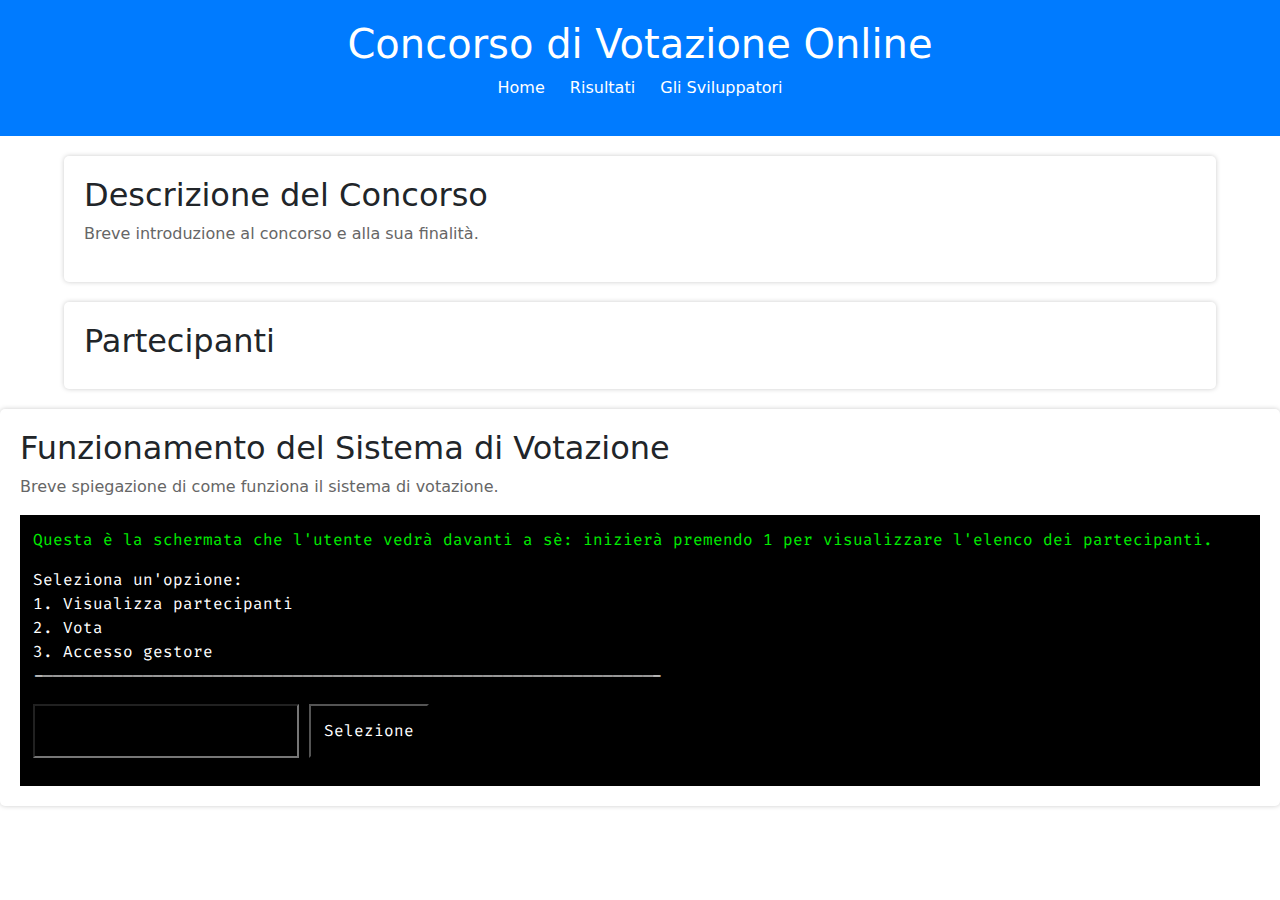
==== index.html @ dd04db2d "Sistemato tutorial" ====
<!DOCTYPE html>
<html lang="en">
<head>
    <meta charset="UTF-8">
    <link rel="preconnect" href="https://fonts.googleapis.com">
    <link rel="preconnect" href="https://fonts.gstatic.com" crossorigin>
    <link href="https://fonts.googleapis.com/css2?family=Fira+Code:wght@300..700&display=swap" rel="stylesheet">
    <meta name="viewport" content="width=device-width, initial-scale=1.0">
    <title>concorso di Votazione Online</title>
    <link rel="stylesheet" href="style.css">
    <link href="https://cdn.jsdelivr.net/npm/bootstrap@5.3.3/dist/css/bootstrap.min.css" rel="stylesheet" integrity="sha384-QWTKZyjpPEjISv5WaRU9OFeRpok6YctnYmDr5pNlyT2bRjXh0JMhjY6hW+ALEwIH" crossorigin="anonymous">
    <script src="https://cdn.jsdelivr.net/npm/bootstrap@5.3.3/dist/js/bootstrap.bundle.min.js" integrity="sha384-YvpcrYf0tY3lHB60NNkmXc5s9fDVZLESaAA55NDzOxhy9GkcIdslK1eN7N6jIeHz" crossorigin="anonymous"></script>
</head>
<body>
    <header>
        <h1>Concorso di Votazione Online</h1>
        <nav>
            <ul>
                <li><a href="index.html">Home</a></li>
                <li><a href="risultati.html">Risultati</a></li>
                <li><a href="sviluppatori.html">Gli Sviluppatori</a></li>
            </ul>
        </nav>
    </header> 
    <section id="descrizione">
        <h2>Descrizione del Concorso</h2>
        <p>Breve introduzione al concorso e alla sua finalità.</p>
    </section>
    <section id="partecipanti">
        <h2>Partecipanti</h2>
        
    </section>
    <section id="funzionamento">
        <h2>Funzionamento del Sistema di Votazione</h2>
        <p>Breve spiegazione di come funziona il sistema di votazione.</p>
        <div id="screen">
            <div class="java screen">
                <p class="tutorial-color" id="tutorial">Questa è la schermata che l'utente vedrà davanti a sè: inizierà premendo 1 per visualizzare l'elenco dei partecipanti.</p>
                <p>
                    Seleziona un'opzione:<br />
                    1. Visualizza partecipanti<br />
                    2. Vota<br />
                    3. Accesso gestore<br />
                    ---------------------------------------------------------------<br />
                </p>
                <input id="choice" type="number" class="java" />
                <button class="java" onclick="choice()">Selezione</button>
                <p id="message"></p>
            </div>
        </div>
        <div id="choice-div"></div>
    </section>
    <script src="script.js"></script>
</body>
</html>
---- style.css ----
body {
  font-family: Arial, sans-serif;
  margin: 0;
  padding: 0;
  background-color: #f4f4f4;
}

header {
  background-color: #007bff;
  color: white;
  padding: 20px 0;
  text-align: center;
}

nav ul {
  list-style-type: none;
  padding: 0;
}

nav ul li {
  display: inline;
  margin: 0 10px;
}

nav ul li a {
  color: white;
  text-decoration: none;
}

section {
  margin: 20px 0;
  padding: 20px;
  background-color: white;
  border-radius: 5px;
  box-shadow: 0 0 5px #ccc;
}

section#descrizione, section#partecipanti {
  margin: 20px 5%;
}

h1, h2 {
  color: #333;
}

p {
  color: #666;
}
.java {
    background-color: black;
    color: white;
    padding: 1vw;
    font-family: "Fira Code", monospace;
    font-optical-sizing: auto;
    font-style: normal;
}
.java p{
    color:white;
}
.tutorial-color{
    color: #00ee00!important;
}

.screen {
    height: auto;
    padding: 1vw;
    
}
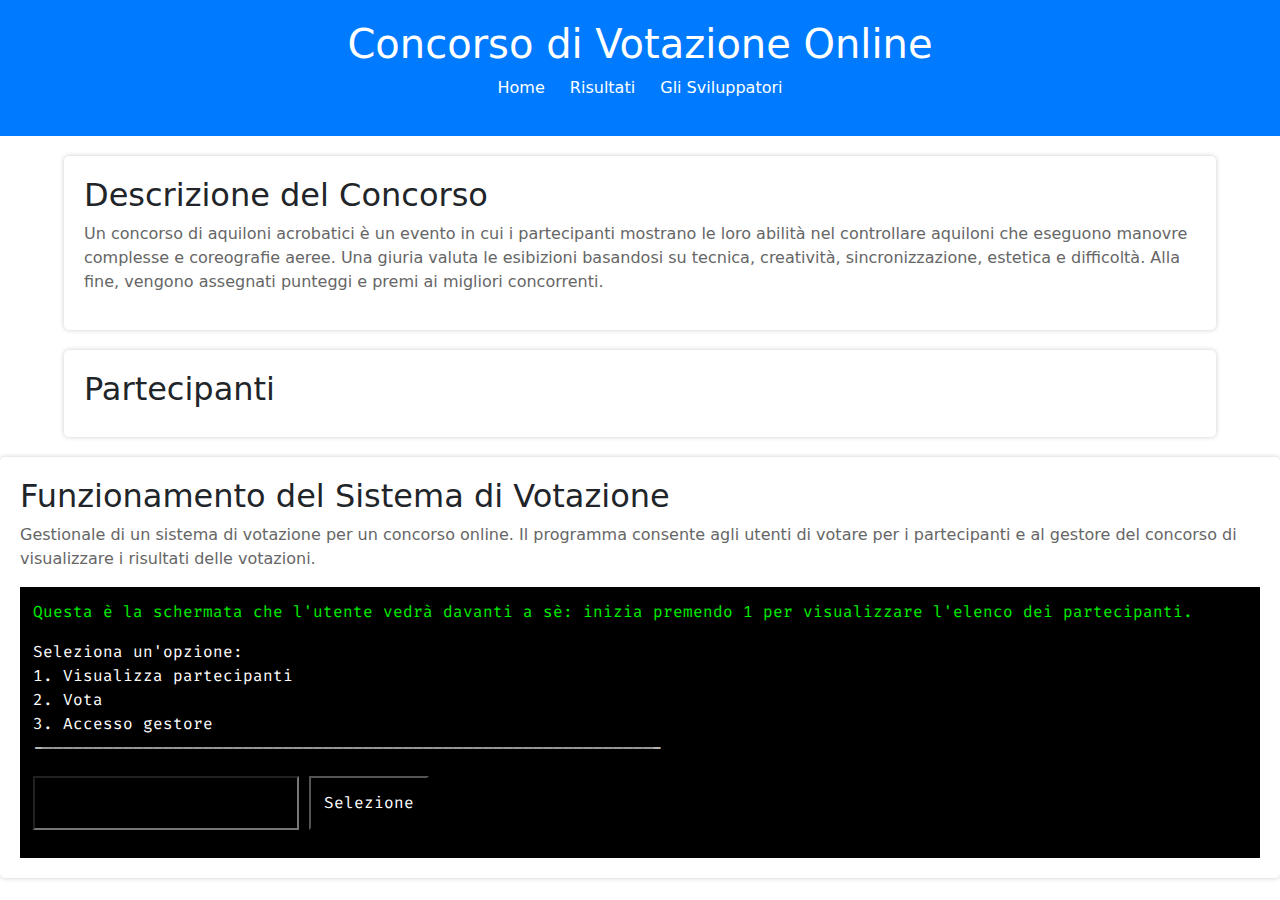
==== commit 8885ab4f: "speriamo" ====
--- a/index.html
+++ b/index.html
@@ -1,5 +1,6 @@
 <!DOCTYPE html>
 <html lang="en">
+
 <head>
     <meta charset="UTF-8">
     <link rel="preconnect" href="https://fonts.googleapis.com">
@@ -8,9 +9,13 @@
     <meta name="viewport" content="width=device-width, initial-scale=1.0">
     <title>concorso di Votazione Online</title>
     <link rel="stylesheet" href="style.css">
-    <link href="https://cdn.jsdelivr.net/npm/bootstrap@5.3.3/dist/css/bootstrap.min.css" rel="stylesheet" integrity="sha384-QWTKZyjpPEjISv5WaRU9OFeRpok6YctnYmDr5pNlyT2bRjXh0JMhjY6hW+ALEwIH" crossorigin="anonymous">
-    <script src="https://cdn.jsdelivr.net/npm/bootstrap@5.3.3/dist/js/bootstrap.bundle.min.js" integrity="sha384-YvpcrYf0tY3lHB60NNkmXc5s9fDVZLESaAA55NDzOxhy9GkcIdslK1eN7N6jIeHz" crossorigin="anonymous"></script>
+    <link href="https://cdn.jsdelivr.net/npm/bootstrap@5.3.3/dist/css/bootstrap.min.css" rel="stylesheet"
+        integrity="sha384-QWTKZyjpPEjISv5WaRU9OFeRpok6YctnYmDr5pNlyT2bRjXh0JMhjY6hW+ALEwIH" crossorigin="anonymous">
+    <script src="https://cdn.jsdelivr.net/npm/bootstrap@5.3.3/dist/js/bootstrap.bundle.min.js"
+        integrity="sha384-YvpcrYf0tY3lHB60NNkmXc5s9fDVZLESaAA55NDzOxhy9GkcIdslK1eN7N6jIeHz"
+        crossorigin="anonymous"></script>
 </head>
+
 <body>
     <header>
         <h1>Concorso di Votazione Online</h1>
@@ -21,21 +26,25 @@
                 <li><a href="sviluppatori.html">Gli Sviluppatori</a></li>
             </ul>
         </nav>
-    </header> 
+    </header>
     <section id="descrizione">
         <h2>Descrizione del Concorso</h2>
-        <p>Breve introduzione al concorso e alla sua finalità.</p>
+        <p>
+            Un concorso di aquiloni acrobatici è un evento in cui i partecipanti mostrano le loro abilità nel
+            controllare aquiloni che eseguono manovre complesse e coreografie aeree. Una giuria valuta le esibizioni
+            basandosi su tecnica, creatività, sincronizzazione, estetica e difficoltà. Alla fine, vengono assegnati
+            punteggi e premi ai migliori concorrenti.</p>
     </section>
     <section id="partecipanti">
         <h2>Partecipanti</h2>
-        
     </section>
     <section id="funzionamento">
         <h2>Funzionamento del Sistema di Votazione</h2>
-        <p>Breve spiegazione di come funziona il sistema di votazione.</p>
+        <p>Gestionale di un sistema di votazione per un concorso online. Il programma consente agli utenti di votare per i partecipanti e al gestore del concorso di visualizzare i risultati delle votazioni.</p>
         <div id="screen">
             <div class="java screen">
-                <p class="tutorial-color" id="tutorial">Questa è la schermata che l'utente vedrà davanti a sè: inizierà premendo 1 per visualizzare l'elenco dei partecipanti.</p>
+                <p class="tutorial-color" id="tutorial">Questa è la schermata che l'utente vedrà davanti a sè: inizia
+                    premendo 1 per visualizzare l'elenco dei partecipanti.</p>
                 <p>
                     Seleziona un'opzione:<br />
                     1. Visualizza partecipanti<br />
@@ -52,4 +61,5 @@
     </section>
     <script src="script.js"></script>
 </body>
+
 </html>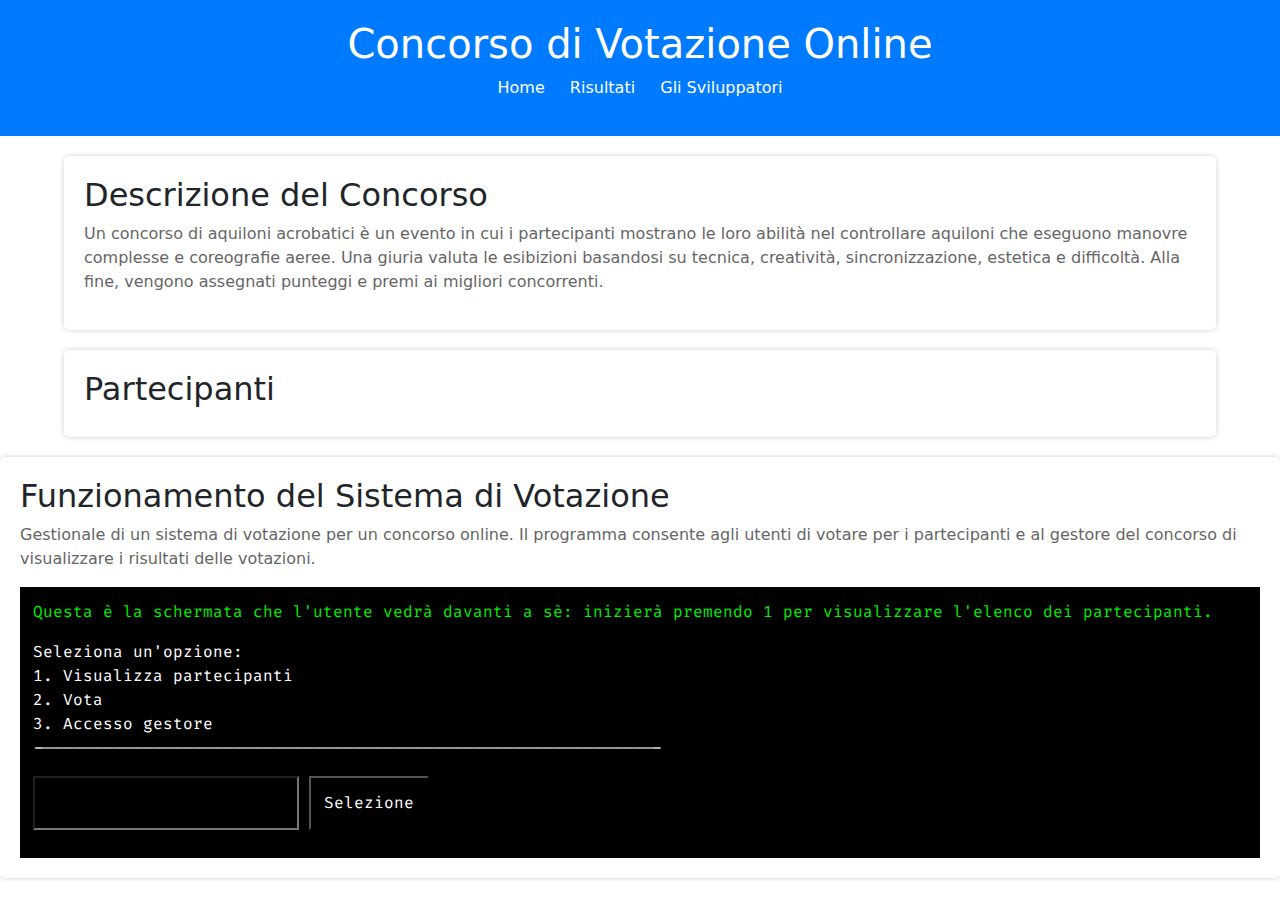
==== commit d4237806: "Merge branch 'main' of https://github.com/VincT89/ConcorsoOnline" ====
--- a/index.html
+++ b/index.html
@@ -43,7 +43,7 @@
         <p>Gestionale di un sistema di votazione per un concorso online. Il programma consente agli utenti di votare per i partecipanti e al gestore del concorso di visualizzare i risultati delle votazioni.</p>
         <div id="screen">
             <div class="java screen">
-                <p class="tutorial-color" id="tutorial">Questa è la schermata che l'utente vedrà davanti a sè: inizia
+                <p class="tutorial-color" id="tutorial">Questa è la schermata che l'utente vedrà davanti a sè: inizierà
                     premendo 1 per visualizzare l'elenco dei partecipanti.</p>
                 <p>
                     Seleziona un'opzione:<br />
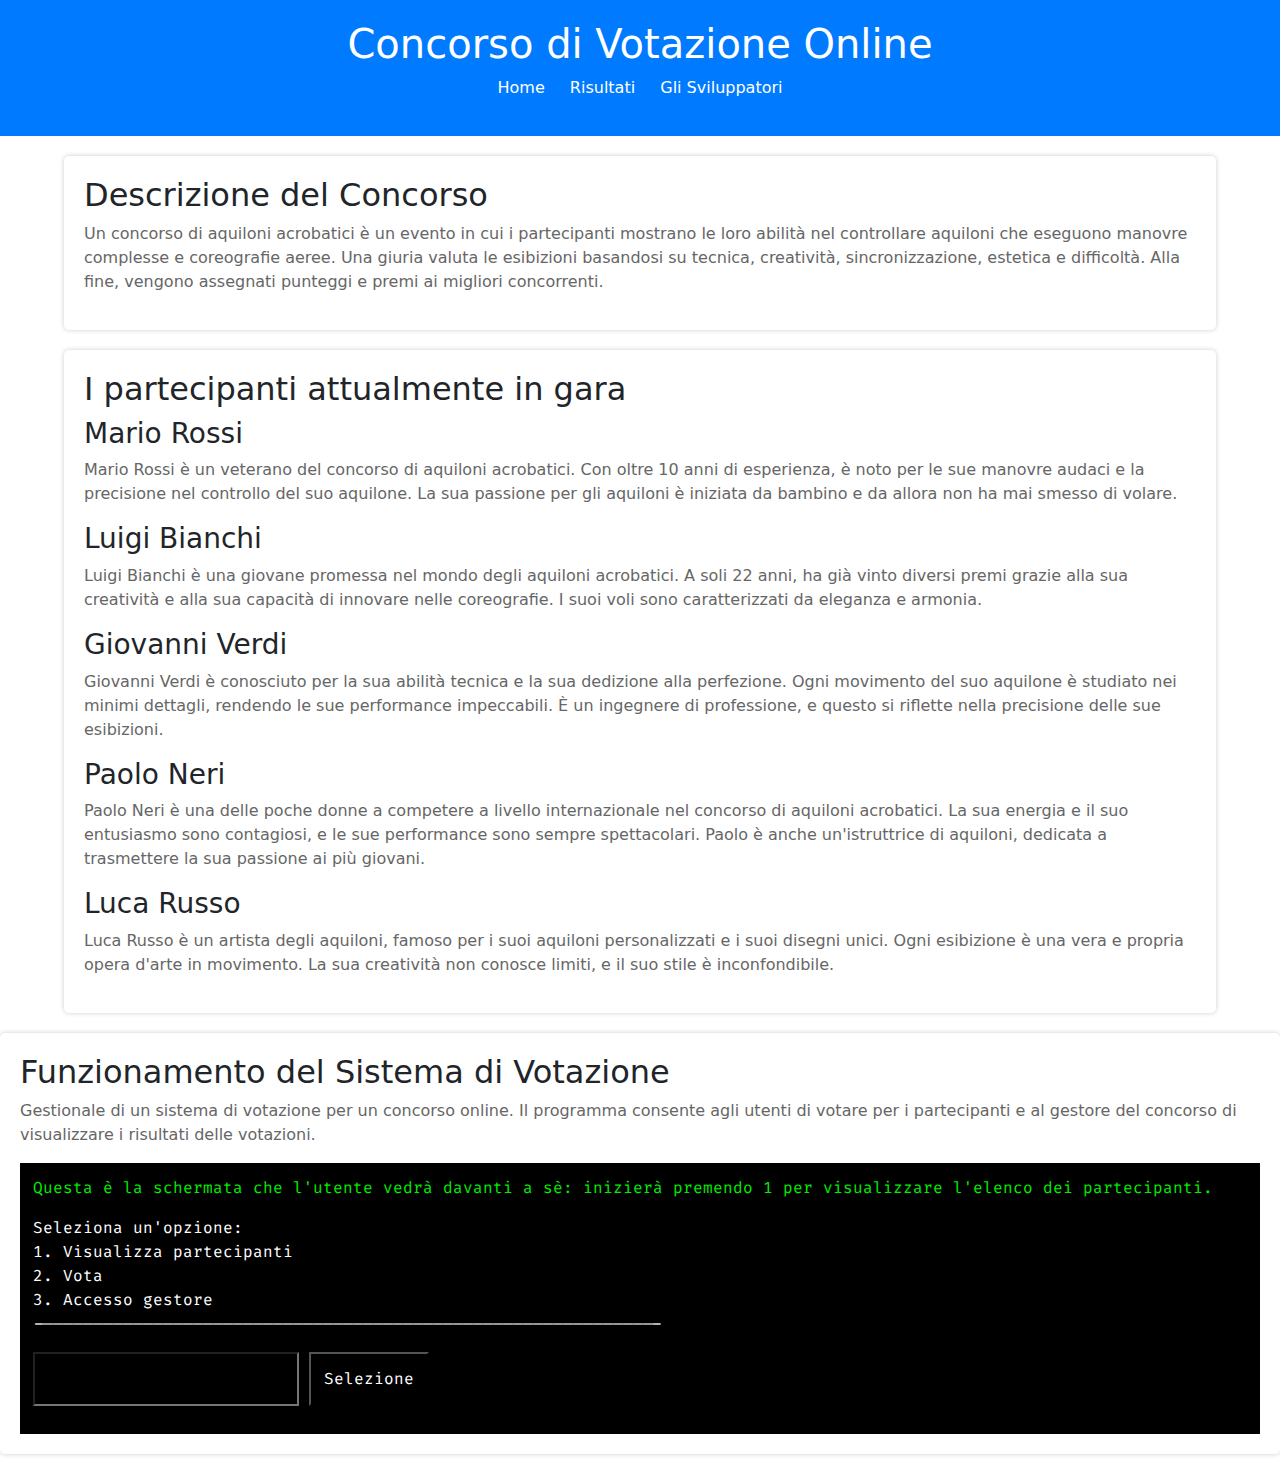
==== commit 3512d6f6: "Update index.html" ====
--- a/index.html
+++ b/index.html
@@ -36,7 +36,22 @@
             punteggi e premi ai migliori concorrenti.</p>
     </section>
     <section id="partecipanti">
-        <h2>Partecipanti</h2>
+        <h2>I partecipanti attualmente in gara</h2>
+
+        <h3>Mario Rossi</h3>
+        <p>Mario Rossi è un veterano del concorso di aquiloni acrobatici. Con oltre 10 anni di esperienza, è noto per le sue manovre audaci e la precisione nel controllo del suo aquilone. La sua passione per gli aquiloni è iniziata da bambino e da allora non ha mai smesso di volare.</p>
+
+        <h3>Luigi Bianchi</h3>
+        <p>Luigi Bianchi è una giovane promessa nel mondo degli aquiloni acrobatici. A soli 22 anni, ha già vinto diversi premi grazie alla sua creatività e alla sua capacità di innovare nelle coreografie. I suoi voli sono caratterizzati da eleganza e armonia.</p>
+
+        <h3>Giovanni Verdi</h3>
+        <p>Giovanni Verdi è conosciuto per la sua abilità tecnica e la sua dedizione alla perfezione. Ogni movimento del suo aquilone è studiato nei minimi dettagli, rendendo le sue performance impeccabili. È un ingegnere di professione, e questo si riflette nella precisione delle sue esibizioni.</p>
+
+        <h3>Paolo Neri</h3>
+        <p>Paolo Neri è una delle poche donne a competere a livello internazionale nel concorso di aquiloni acrobatici. La sua energia e il suo entusiasmo sono contagiosi, e le sue performance sono sempre spettacolari. Paolo è anche un'istruttrice di aquiloni, dedicata a trasmettere la sua passione ai più giovani.</p>
+
+        <h3>Luca Russo</h3>
+        <p>Luca Russo è un artista degli aquiloni, famoso per i suoi aquiloni personalizzati e i suoi disegni unici. Ogni esibizione è una vera e propria opera d'arte in movimento. La sua creatività non conosce limiti, e il suo stile è inconfondibile.</p>
     </section>
     <section id="funzionamento">
         <h2>Funzionamento del Sistema di Votazione</h2>
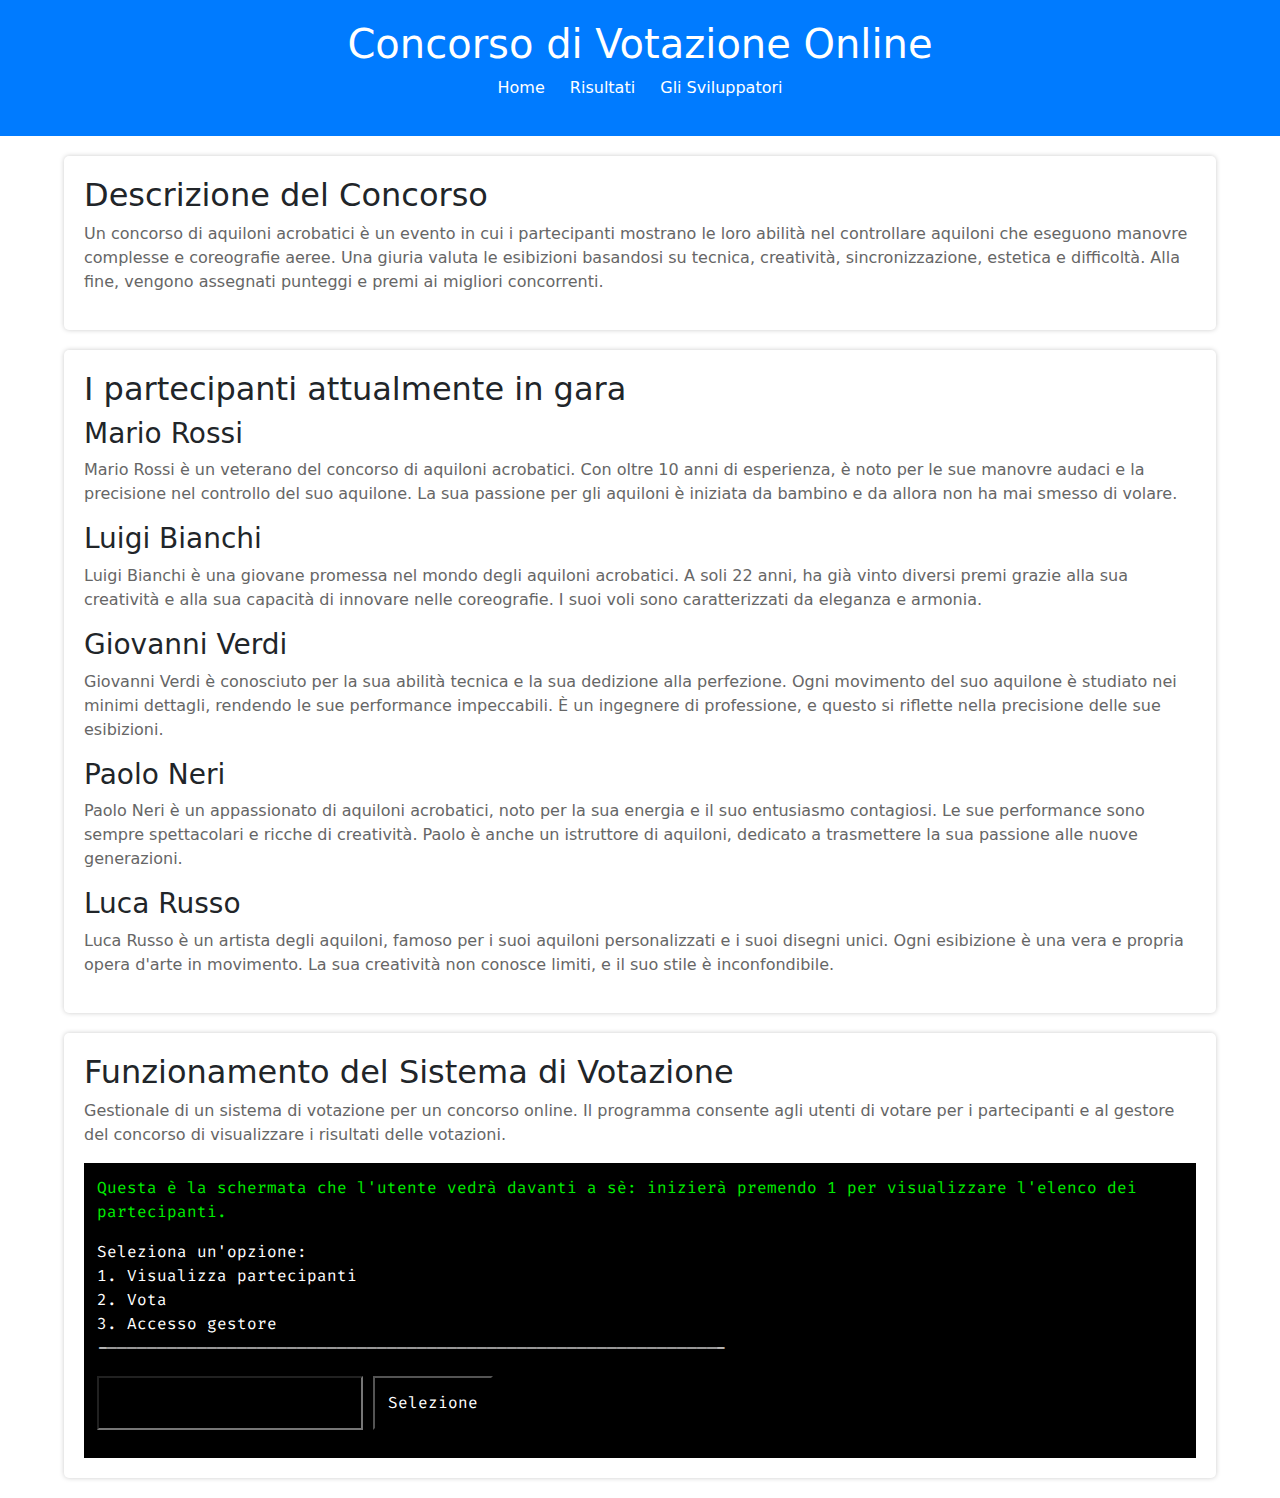
==== commit 2d8c8f84: "Aggiunta descrizione sviluppatore" ====
--- a/index.html
+++ b/index.html
@@ -48,7 +48,7 @@
         <p>Giovanni Verdi è conosciuto per la sua abilità tecnica e la sua dedizione alla perfezione. Ogni movimento del suo aquilone è studiato nei minimi dettagli, rendendo le sue performance impeccabili. È un ingegnere di professione, e questo si riflette nella precisione delle sue esibizioni.</p>
 
         <h3>Paolo Neri</h3>
-        <p>Paolo Neri è una delle poche donne a competere a livello internazionale nel concorso di aquiloni acrobatici. La sua energia e il suo entusiasmo sono contagiosi, e le sue performance sono sempre spettacolari. Paolo è anche un'istruttrice di aquiloni, dedicata a trasmettere la sua passione ai più giovani.</p>
+        <p>Paolo Neri è un appassionato di aquiloni acrobatici, noto per la sua energia e il suo entusiasmo contagiosi. Le sue performance sono sempre spettacolari e ricche di creatività. Paolo è anche un istruttore di aquiloni, dedicato a trasmettere la sua passione alle nuove generazioni.</p>
 
         <h3>Luca Russo</h3>
         <p>Luca Russo è un artista degli aquiloni, famoso per i suoi aquiloni personalizzati e i suoi disegni unici. Ogni esibizione è una vera e propria opera d'arte in movimento. La sua creatività non conosce limiti, e il suo stile è inconfondibile.</p>
--- a/style.css
+++ b/style.css
@@ -35,7 +35,7 @@
   box-shadow: 0 0 5px #ccc;
 }
 
-section#descrizione, section#partecipanti {
+section#descrizione, section#partecipanti, section#funzionamento{
   margin: 20px 5%;
 }
 
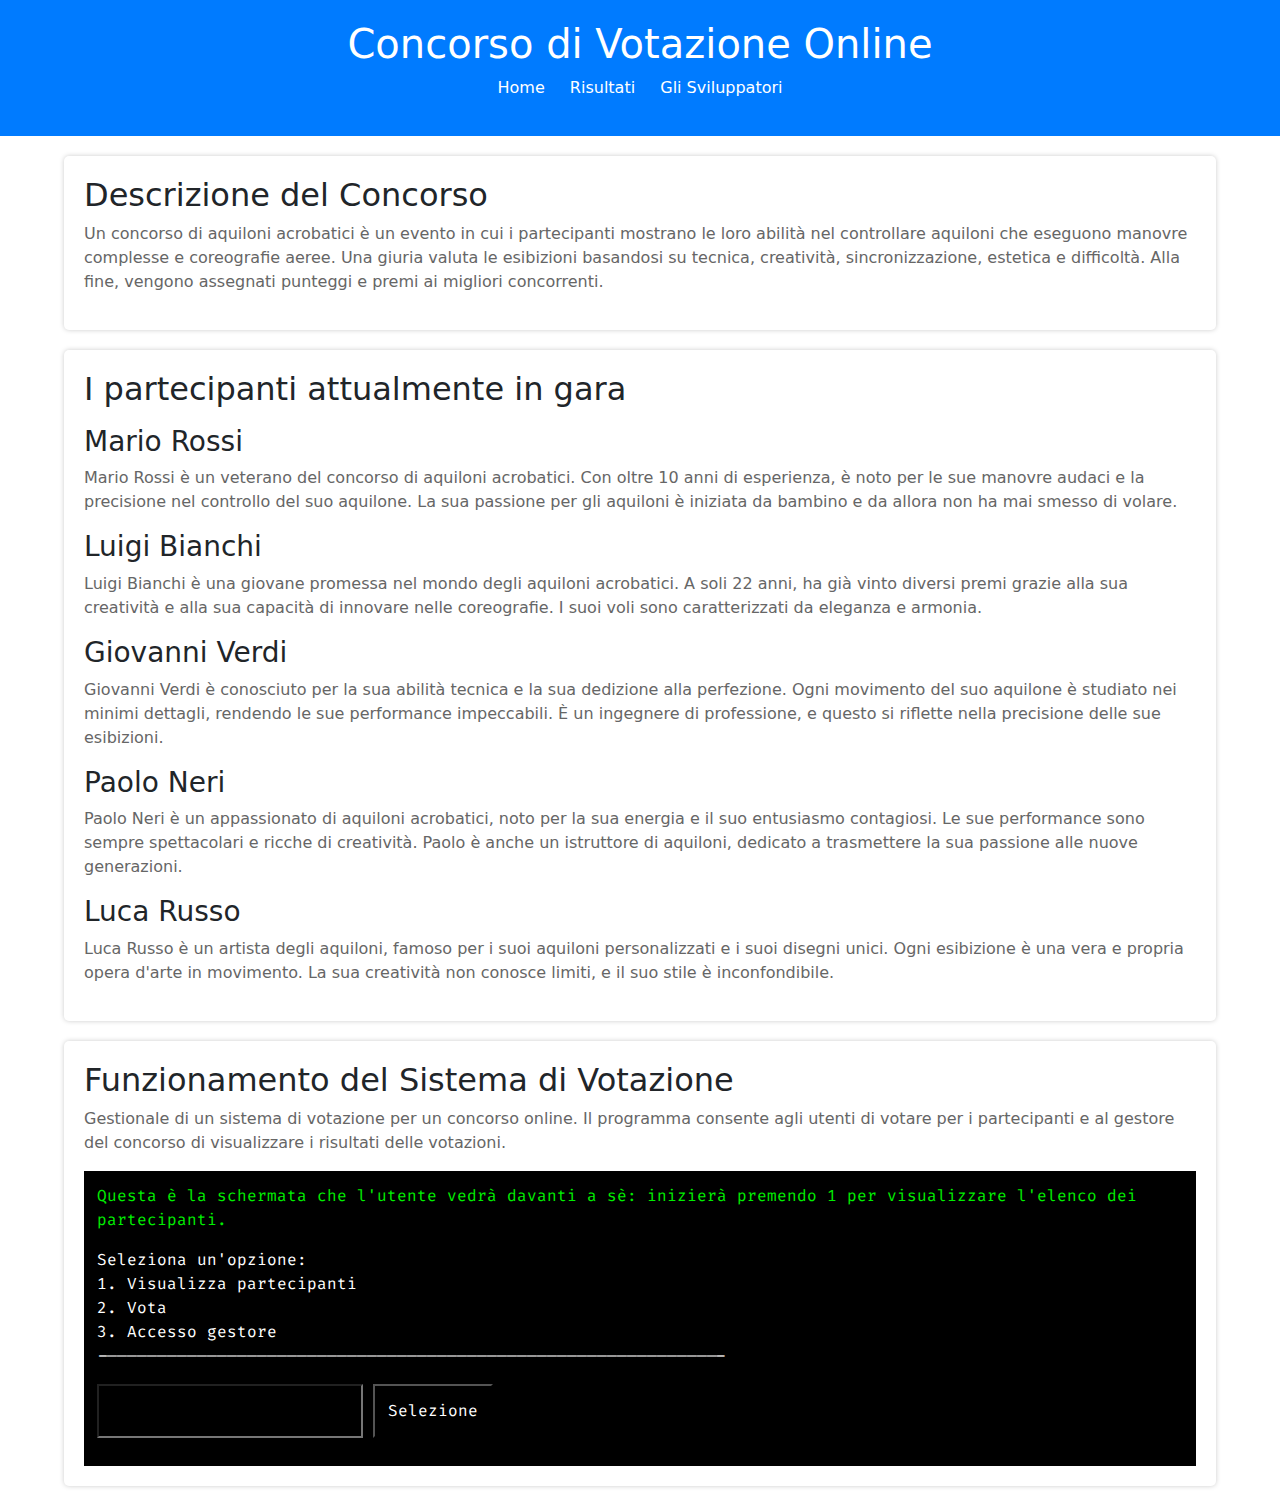
==== commit 76649954: "modifiche" ====
--- a/index.html
+++ b/index.html
@@ -38,7 +38,7 @@
     <section id="partecipanti">
         <h2>I partecipanti attualmente in gara</h2>
 
-        <h3>Mario Rossi</h3>
+        <h3 class="mt-3">Mario Rossi</h3>
         <p>Mario Rossi è un veterano del concorso di aquiloni acrobatici. Con oltre 10 anni di esperienza, è noto per le sue manovre audaci e la precisione nel controllo del suo aquilone. La sua passione per gli aquiloni è iniziata da bambino e da allora non ha mai smesso di volare.</p>
 
         <h3>Luigi Bianchi</h3>
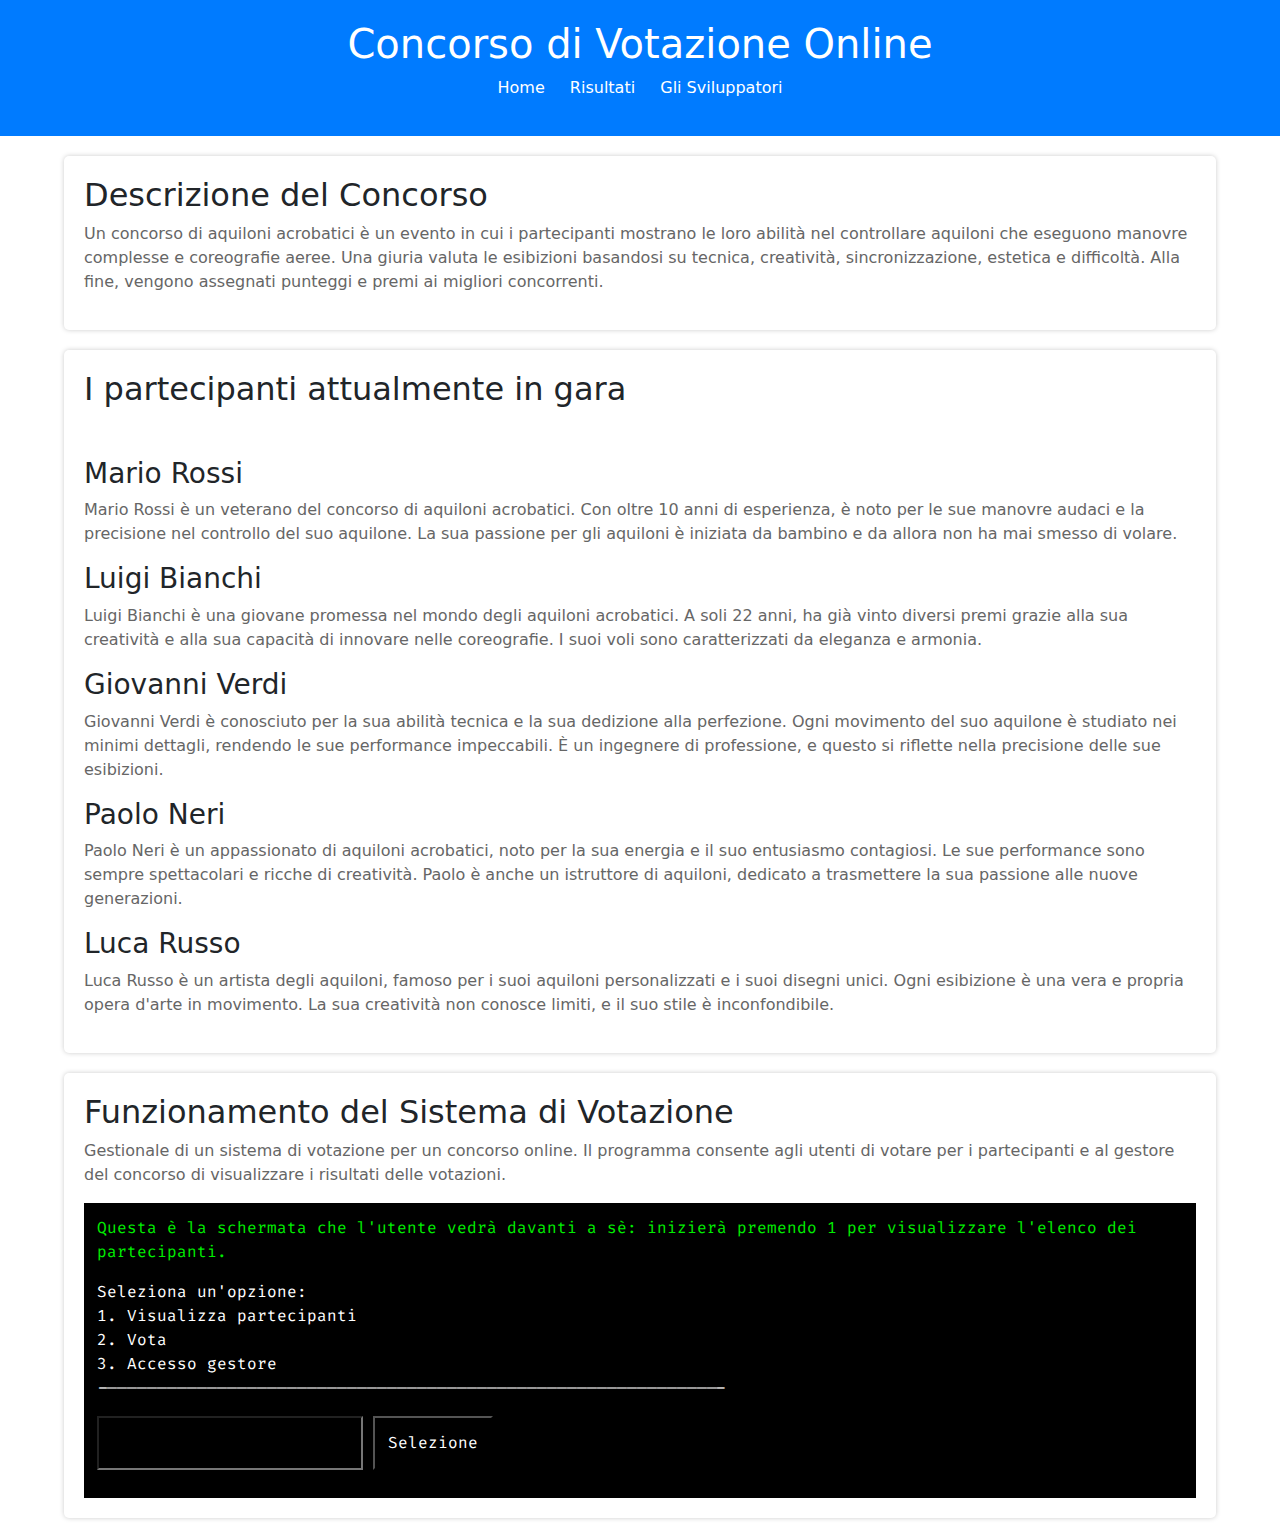
==== commit 464cb6f3: "ultima" ====
--- a/index.html
+++ b/index.html
@@ -38,7 +38,7 @@
     <section id="partecipanti">
         <h2>I partecipanti attualmente in gara</h2>
 
-        <h3 class="mt-3">Mario Rossi</h3>
+        <h3 class="mt-5">Mario Rossi</h3>
         <p>Mario Rossi è un veterano del concorso di aquiloni acrobatici. Con oltre 10 anni di esperienza, è noto per le sue manovre audaci e la precisione nel controllo del suo aquilone. La sua passione per gli aquiloni è iniziata da bambino e da allora non ha mai smesso di volare.</p>
 
         <h3>Luigi Bianchi</h3>
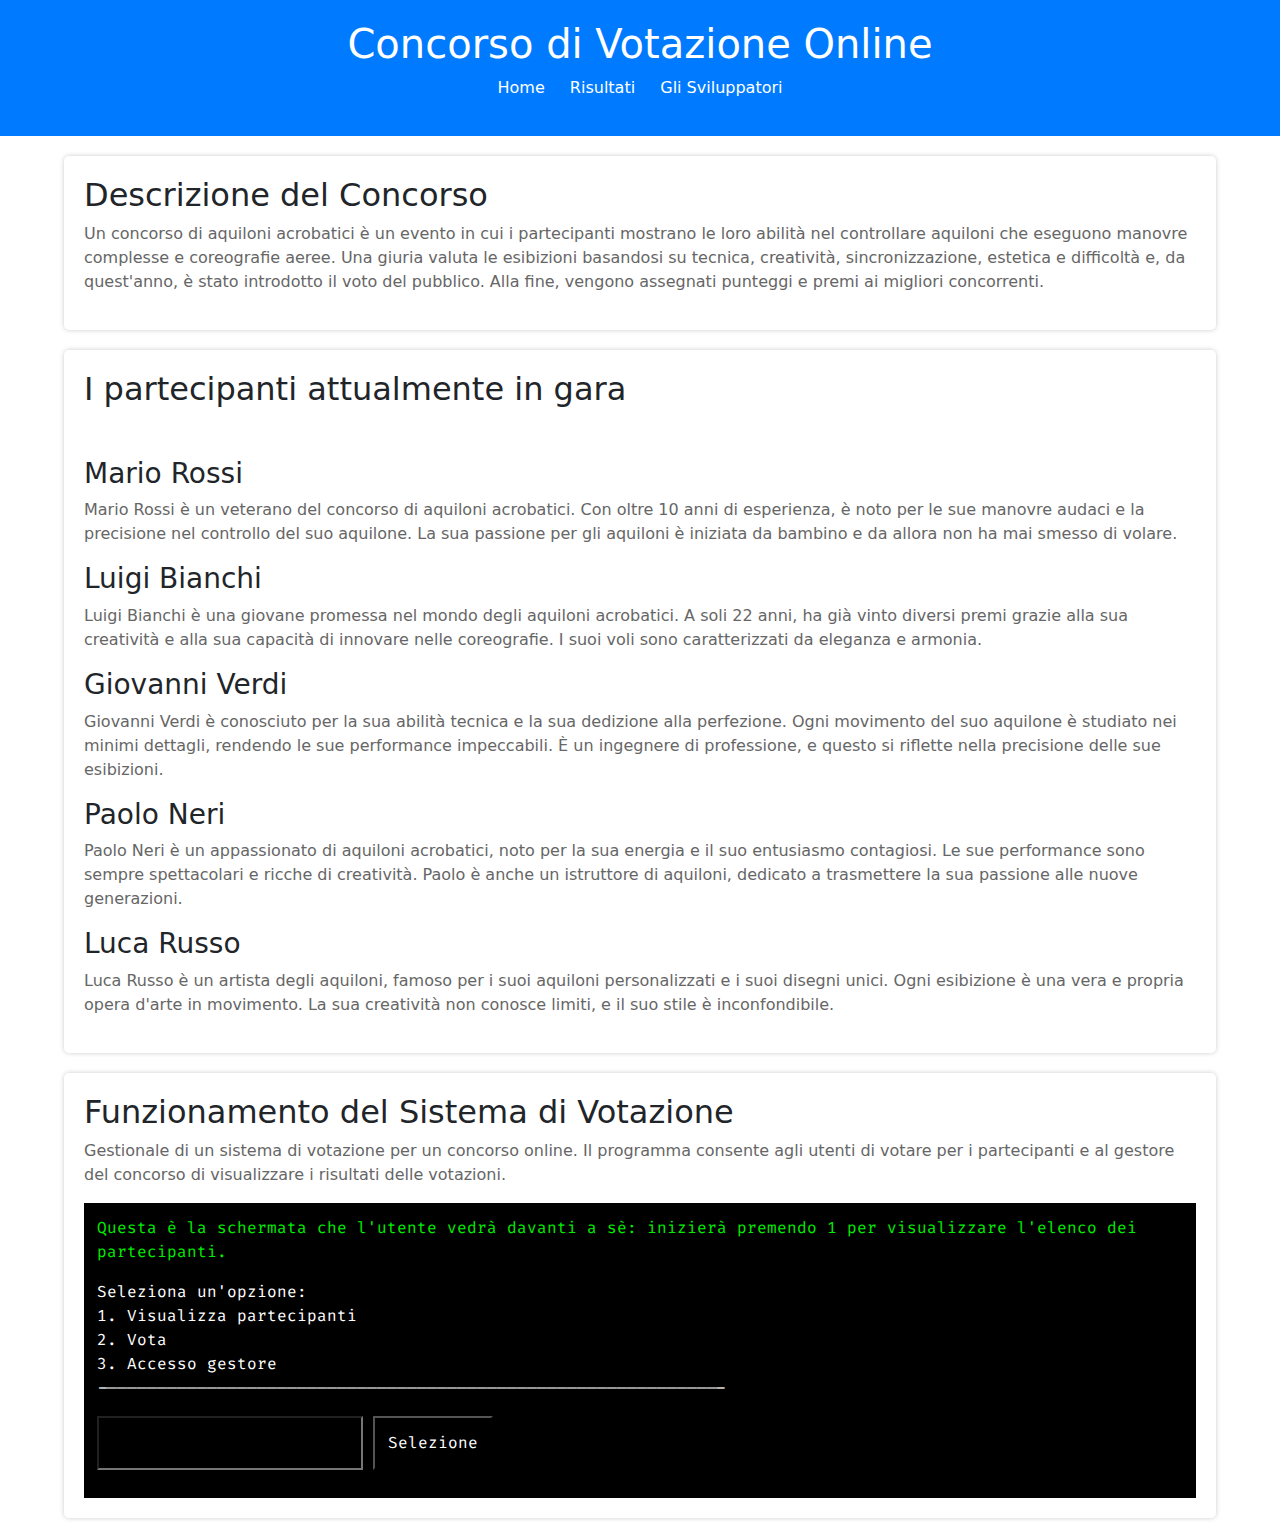
==== commit 303426ec: "Aggiunto database" ====
--- a/index.html
+++ b/index.html
@@ -10,10 +10,10 @@
     <title>concorso di Votazione Online</title>
     <link rel="stylesheet" href="style.css">
     <link href="https://cdn.jsdelivr.net/npm/bootstrap@5.3.3/dist/css/bootstrap.min.css" rel="stylesheet"
-        integrity="sha384-QWTKZyjpPEjISv5WaRU9OFeRpok6YctnYmDr5pNlyT2bRjXh0JMhjY6hW+ALEwIH" crossorigin="anonymous">
+          integrity="sha384-QWTKZyjpPEjISv5WaRU9OFeRpok6YctnYmDr5pNlyT2bRjXh0JMhjY6hW+ALEwIH" crossorigin="anonymous">
     <script src="https://cdn.jsdelivr.net/npm/bootstrap@5.3.3/dist/js/bootstrap.bundle.min.js"
-        integrity="sha384-YvpcrYf0tY3lHB60NNkmXc5s9fDVZLESaAA55NDzOxhy9GkcIdslK1eN7N6jIeHz"
-        crossorigin="anonymous"></script>
+            integrity="sha384-YvpcrYf0tY3lHB60NNkmXc5s9fDVZLESaAA55NDzOxhy9GkcIdslK1eN7N6jIeHz"
+            crossorigin="anonymous"></script>
 </head>
 
 <body>
@@ -32,8 +32,9 @@
         <p>
             Un concorso di aquiloni acrobatici è un evento in cui i partecipanti mostrano le loro abilità nel
             controllare aquiloni che eseguono manovre complesse e coreografie aeree. Una giuria valuta le esibizioni
-            basandosi su tecnica, creatività, sincronizzazione, estetica e difficoltà. Alla fine, vengono assegnati
-            punteggi e premi ai migliori concorrenti.</p>
+            basandosi su tecnica, creatività, sincronizzazione, estetica e difficoltà e, da quest'anno, è stato introdotto il voto del pubblico. Alla fine, vengono assegnati
+            punteggi e premi ai migliori concorrenti.
+        </p>
     </section>
     <section id="partecipanti">
         <h2>I partecipanti attualmente in gara</h2>
@@ -58,8 +59,10 @@
         <p>Gestionale di un sistema di votazione per un concorso online. Il programma consente agli utenti di votare per i partecipanti e al gestore del concorso di visualizzare i risultati delle votazioni.</p>
         <div id="screen">
             <div class="java screen">
-                <p class="tutorial-color" id="tutorial">Questa è la schermata che l'utente vedrà davanti a sè: inizierà
-                    premendo 1 per visualizzare l'elenco dei partecipanti.</p>
+                <p class="tutorial-color" id="tutorial">
+                    Questa è la schermata che l'utente vedrà davanti a sè: inizierà
+                    premendo 1 per visualizzare l'elenco dei partecipanti.
+                </p>
                 <p>
                     Seleziona un'opzione:<br />
                     1. Visualizza partecipanti<br />
